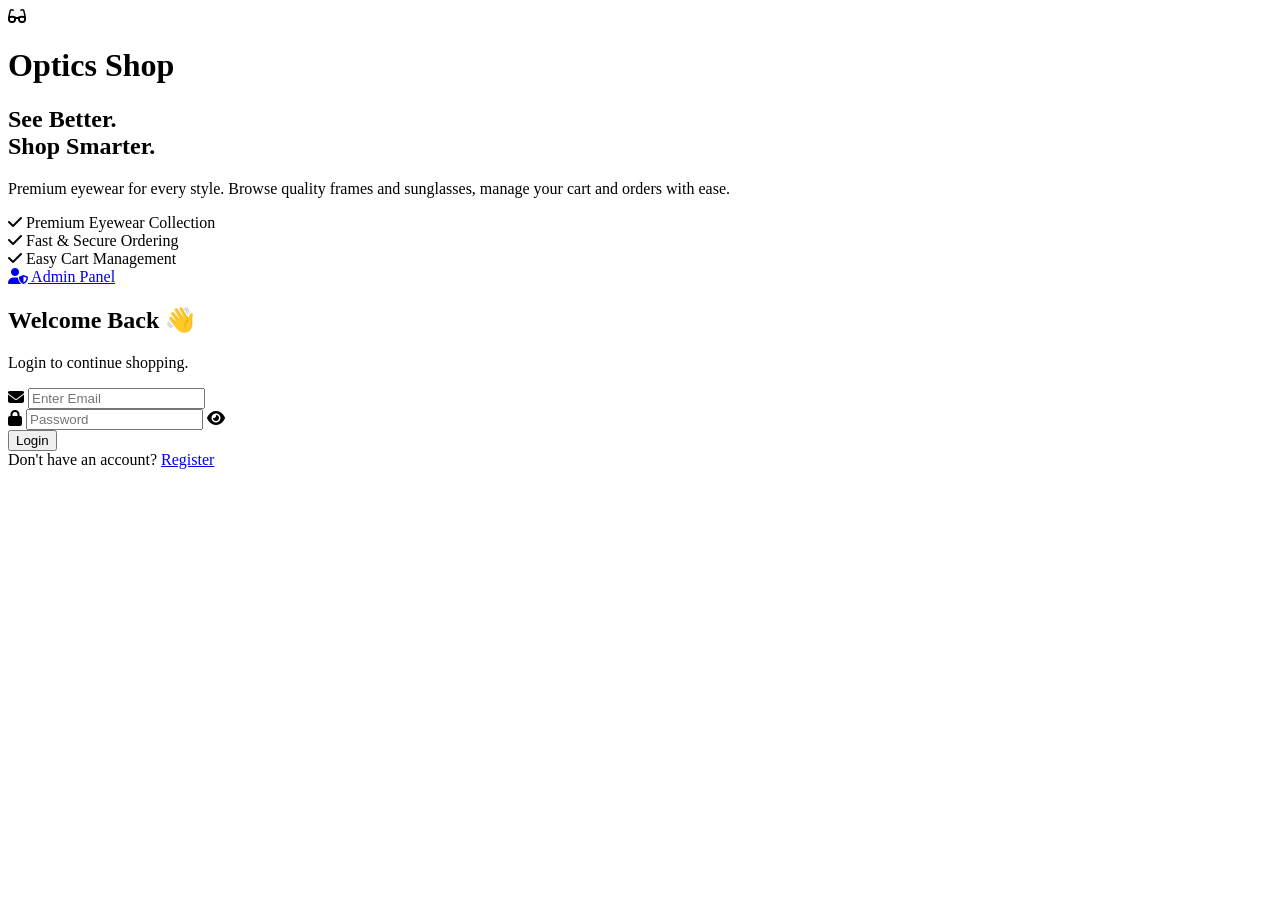
==== OpticsFrontendFinal/index.html @ ac8b8861 "Initial commit" ====
<!DOCTYPE html>
<html lang="en">

<head>

    <meta charset="UTF-8">

    <meta name="viewport" content="width=device-width, initial-scale=1.0">

    <title>Optics Shop</title>

    <link rel="stylesheet" href="css/common.css">
    <link rel="stylesheet" href="css/home.css">

    <link rel="preconnect" href="https://fonts.googleapis.com">

    <link rel="preconnect" href="https://fonts.gstatic.com" crossorigin>

    <link href="https://fonts.googleapis.com/css2?family=Poppins:wght@300;400;500;600;700&display=swap" rel="stylesheet">

    <link rel="stylesheet"
        href="https://cdnjs.cloudflare.com/ajax/libs/font-awesome/6.7.2/css/all.min.css">

</head>

<body>

    <!-- ================= NAVBAR ================= -->

    <nav>

        <div class="logo">

            <i class="fa-solid fa-glasses"></i>

            <h2>Optics Shop</h2>

        </div>

        <div class="search-box">

            <input type="text"
                   id="search"
                   placeholder="Search products...">

            <i class="fa-solid fa-magnifying-glass"></i>

        </div>

        <div class="nav-right">

            <button id="cartBtn">

                <i class="fa-solid fa-cart-shopping"></i>

                Cart

            </button>

            <button id="ordersBtn">

                <i class="fa-solid fa-box"></i>

                Orders

            </button>

            <button id="accountBtn">

                <i class="fa-solid fa-user-pen"></i>

                Account

            </button>

            <div class="user-info">

                <i class="fa-solid fa-user"></i>

                <span id="customerName">

                    Welcome

                </span>

            </div>

            <button id="logoutBtn">

                <i class="fa-solid fa-right-from-bracket"></i>

            </button>

        </div>

    </nav>

    <!-- ================= MAIN ================= -->

    <div class="main-container">

        <!-- Sidebar -->

        <aside>

            <h3>

                Categories

            </h3>

            <div id="categoryContainer">

                <!-- Categories will come from backend -->

            </div>

        </aside>

        <!-- Products -->

        <section>

            <div class="products-header">

                <h2>

                    Our Products

                </h2>

                <select id="sortPrice" onchange="sortProducts(this.value)">

                    <option value="">Sort by Price</option>

                    <option value="asc">Price: Low to High</option>

                    <option value="desc">Price: High to Low</option>

                </select>

            </div>

            <div id="productContainer">

                <!-- Product Cards -->

            </div>

        </section>

    </div>

    <script src="js/api.js"></script>

    <script src="js/utils.js"></script>

    <script src="js/home.js"></script>

</body>

</html>
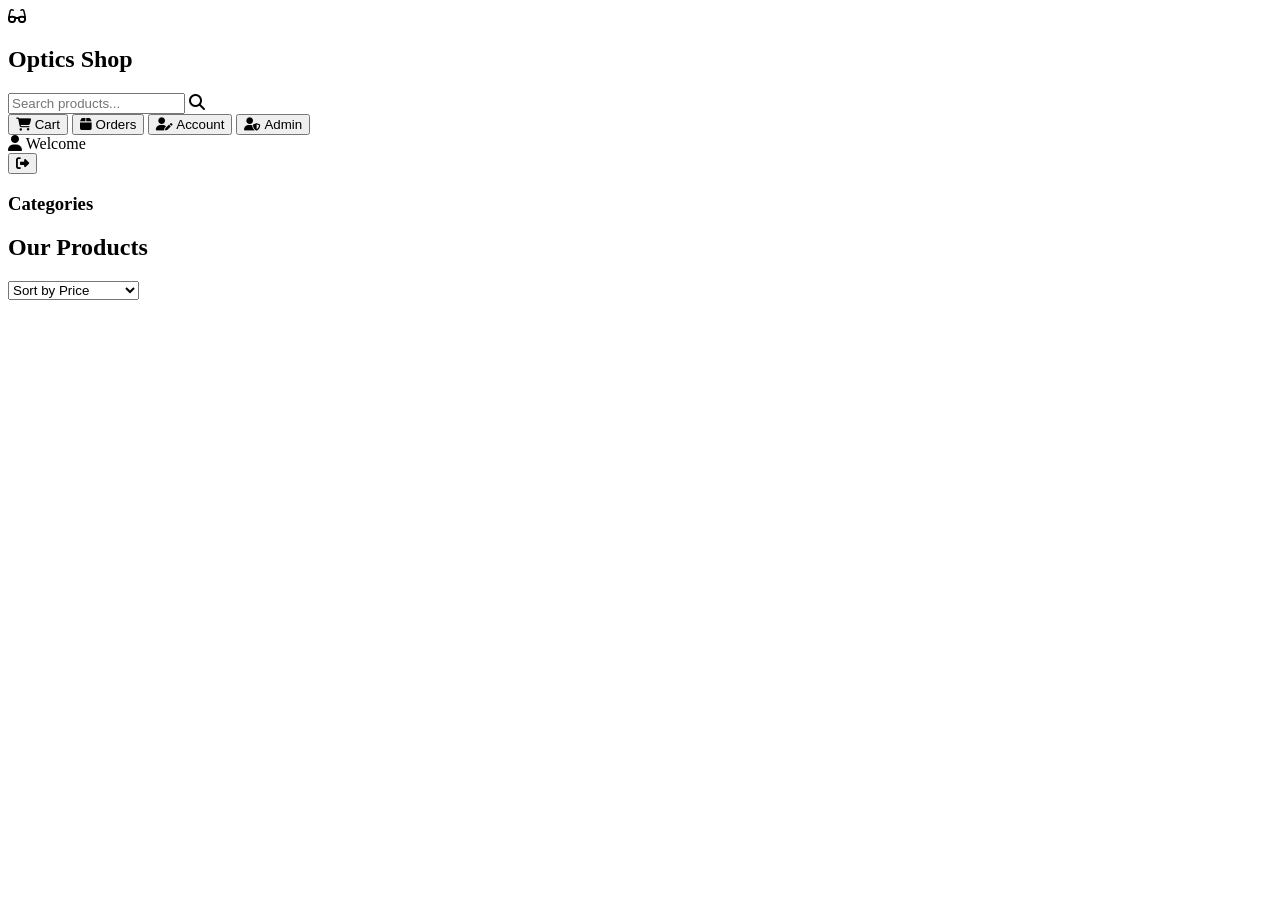
==== commit 057458c5: "Add admin login and update application" ====
--- a/OpticsFrontendFinal/index.html
+++ b/OpticsFrontendFinal/index.html
@@ -14,12 +14,15 @@
 
     <link rel="preconnect" href="https://fonts.googleapis.com">
 
-    <link rel="preconnect" href="https://fonts.gstatic.com" crossorigin>
-
-    <link href="https://fonts.googleapis.com/css2?family=Poppins:wght@300;400;500;600;700&display=swap" rel="stylesheet">
+    <link rel="preconnect"
+          href="https://fonts.gstatic.com"
+          crossorigin>
+
+    <link href="https://fonts.googleapis.com/css2?family=Poppins:wght@300;400;500;600;700&display=swap"
+          rel="stylesheet">
 
     <link rel="stylesheet"
-        href="https://cdnjs.cloudflare.com/ajax/libs/font-awesome/6.7.2/css/all.min.css">
+          href="https://cdnjs.cloudflare.com/ajax/libs/font-awesome/6.7.2/css/all.min.css">
 
 </head>
 
@@ -36,6 +39,7 @@
             <h2>Optics Shop</h2>
 
         </div>
+
 
         <div class="search-box">
 
@@ -47,6 +51,7 @@
 
         </div>
 
+
         <div class="nav-right">
 
             <button id="cartBtn">
@@ -57,6 +62,7 @@
 
             </button>
 
+
             <button id="ordersBtn">
 
                 <i class="fa-solid fa-box"></i>
@@ -65,6 +71,7 @@
 
             </button>
 
+
             <button id="accountBtn">
 
                 <i class="fa-solid fa-user-pen"></i>
@@ -73,6 +80,18 @@
 
             </button>
 
+
+            <!-- ADMIN BUTTON -->
+
+            <button id="adminBtn">
+
+                <i class="fa-solid fa-user-shield"></i>
+
+                Admin
+
+            </button>
+
+
             <div class="user-info">
 
                 <i class="fa-solid fa-user"></i>
@@ -85,6 +104,7 @@
 
             </div>
 
+
             <button id="logoutBtn">
 
                 <i class="fa-solid fa-right-from-bracket"></i>
@@ -95,11 +115,13 @@
 
     </nav>
 
+
     <!-- ================= MAIN ================= -->
 
     <div class="main-container">
 
-        <!-- Sidebar -->
+
+        <!-- ================= SIDEBAR ================= -->
 
         <aside>
 
@@ -109,6 +131,7 @@
 
             </h3>
 
+
             <div id="categoryContainer">
 
                 <!-- Categories will come from backend -->
@@ -117,7 +140,8 @@
 
         </aside>
 
-        <!-- Products -->
+
+        <!-- ================= PRODUCTS ================= -->
 
         <section>
 
@@ -129,18 +153,33 @@
 
                 </h2>
 
-                <select id="sortPrice" onchange="sortProducts(this.value)">
-
-                    <option value="">Sort by Price</option>
-
-                    <option value="asc">Price: Low to High</option>
-
-                    <option value="desc">Price: High to Low</option>
+
+                <select id="sortPrice"
+                        onchange="sortProducts(this.value)">
+
+                    <option value="">
+
+                        Sort by Price
+
+                    </option>
+
+                    <option value="asc">
+
+                        Price: Low to High
+
+                    </option>
+
+                    <option value="desc">
+
+                        Price: High to Low
+
+                    </option>
 
                 </select>
 
             </div>
 
+
             <div id="productContainer">
 
                 <!-- Product Cards -->
@@ -151,6 +190,9 @@
 
     </div>
 
+
+    <!-- ================= JAVASCRIPT ================= -->
+
     <script src="js/api.js"></script>
 
     <script src="js/utils.js"></script>
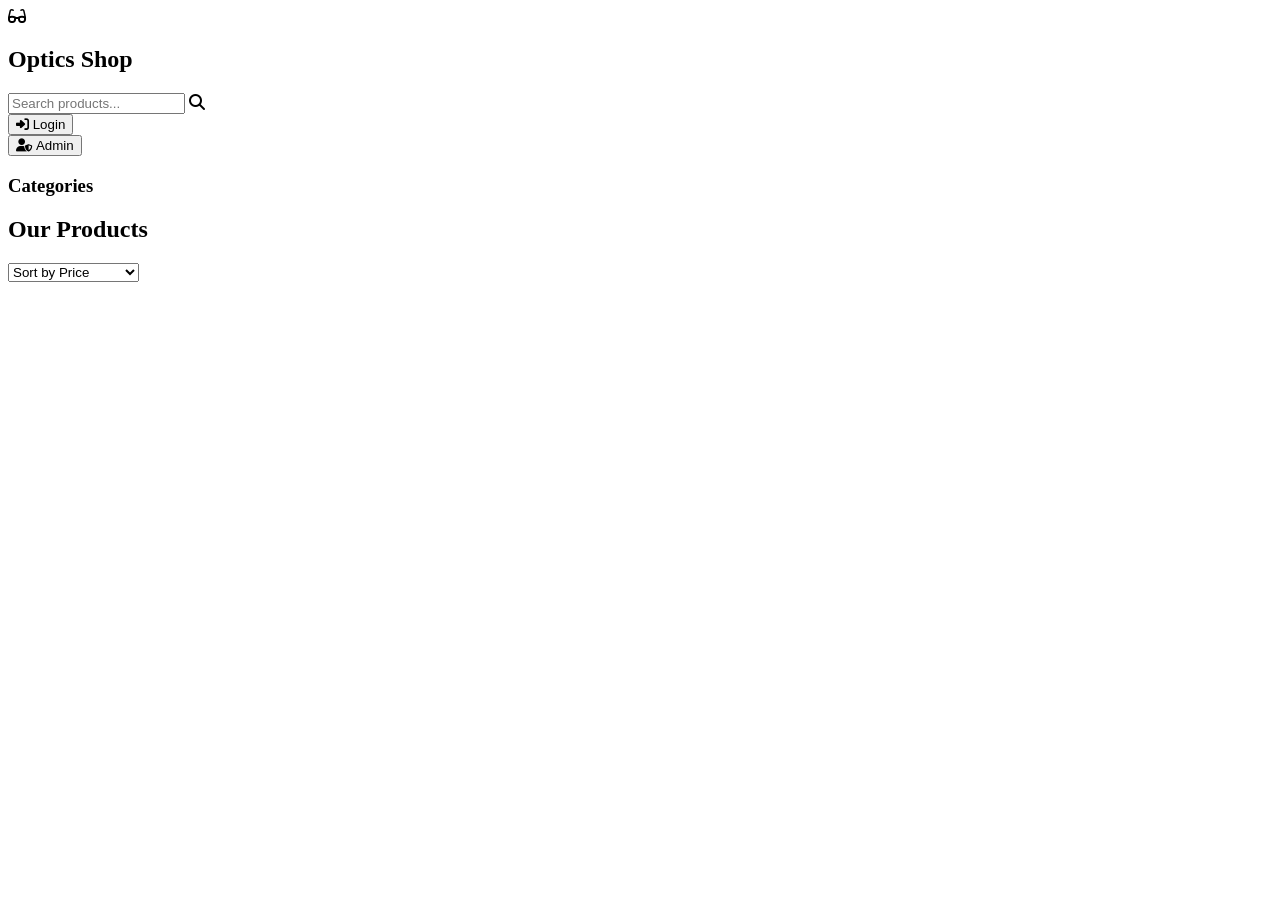
==== commit 2b81bcee: "Update customer and admin navigation" ====
--- a/OpticsFrontendFinal/index.html
+++ b/OpticsFrontendFinal/index.html
@@ -5,14 +5,17 @@
 
     <meta charset="UTF-8">
 
-    <meta name="viewport" content="width=device-width, initial-scale=1.0">
+    <meta name="viewport"
+          content="width=device-width, initial-scale=1.0">
 
     <title>Optics Shop</title>
 
     <link rel="stylesheet" href="css/common.css">
+
     <link rel="stylesheet" href="css/home.css">
 
-    <link rel="preconnect" href="https://fonts.googleapis.com">
+    <link rel="preconnect"
+          href="https://fonts.googleapis.com">
 
     <link rel="preconnect"
           href="https://fonts.gstatic.com"
@@ -26,12 +29,19 @@
 
 </head>
 
+
 <body>
 
-    <!-- ================= NAVBAR ================= -->
+
+    <!-- =========================
+         NAVBAR
+    ========================== -->
 
     <nav>
 
+
+        <!-- LOGO -->
+
         <div class="logo">
 
             <i class="fa-solid fa-glasses"></i>
@@ -41,19 +51,40 @@
         </div>
 
 
+        <!-- SEARCH -->
+
         <div class="search-box">
 
-            <input type="text"
-                   id="search"
-                   placeholder="Search products...">
+            <input
+                    type="text"
+                    id="search"
+                    placeholder="Search products...">
 
             <i class="fa-solid fa-magnifying-glass"></i>
 
         </div>
 
 
+        <!-- NAVIGATION -->
+
         <div class="nav-right">
 
+
+            <!-- LOGIN
+                 Visible for guest -->
+
+            <button id="loginBtn">
+
+                <i class="fa-solid fa-right-to-bracket"></i>
+
+                Login
+
+            </button>
+
+
+            <!-- CART
+                 Visible for logged-in customer -->
+
             <button id="cartBtn">
 
                 <i class="fa-solid fa-cart-shopping"></i>
@@ -63,6 +94,9 @@
             </button>
 
 
+            <!-- ORDERS
+                 Visible for logged-in customer -->
+
             <button id="ordersBtn">
 
                 <i class="fa-solid fa-box"></i>
@@ -72,6 +106,9 @@
             </button>
 
 
+            <!-- ACCOUNT
+                 Visible for logged-in customer -->
+
             <button id="accountBtn">
 
                 <i class="fa-solid fa-user-pen"></i>
@@ -81,7 +118,8 @@
             </button>
 
 
-            <!-- ADMIN BUTTON -->
+            <!-- ADMIN
+                 Visible for guest -->
 
             <button id="adminBtn">
 
@@ -92,36 +130,48 @@
             </button>
 
 
+            <!-- CUSTOMER INFORMATION
+                 Visible for logged-in customer -->
+
             <div class="user-info">
 
                 <i class="fa-solid fa-user"></i>
 
                 <span id="customerName">
 
-                    Welcome
-
                 </span>
 
             </div>
 
 
+            <!-- LOGOUT
+                 Visible for logged-in customer -->
+
             <button id="logoutBtn">
 
                 <i class="fa-solid fa-right-from-bracket"></i>
 
-            </button>
+                Logout
+
+            </button>
+
 
         </div>
 
     </nav>
 
 
-    <!-- ================= MAIN ================= -->
+
+    <!-- =========================
+         MAIN CONTAINER
+    ========================== -->
 
     <div class="main-container">
 
 
-        <!-- ================= SIDEBAR ================= -->
+        <!-- =========================
+             SIDEBAR
+        ========================== -->
 
         <aside>
 
@@ -141,10 +191,14 @@
         </aside>
 
 
-        <!-- ================= PRODUCTS ================= -->
+
+        <!-- =========================
+             PRODUCTS
+        ========================== -->
 
         <section>
 
+
             <div class="products-header">
 
                 <h2>
@@ -154,7 +208,8 @@
                 </h2>
 
 
-                <select id="sortPrice"
+                <select
+                        id="sortPrice"
                         onchange="sortProducts(this.value)">
 
                     <option value="">
@@ -186,12 +241,17 @@
 
             </div>
 
+
         </section>
 
+
     </div>
 
 
-    <!-- ================= JAVASCRIPT ================= -->
+
+    <!-- =========================
+         JAVASCRIPT
+    ========================== -->
 
     <script src="js/api.js"></script>
 
@@ -199,6 +259,7 @@
 
     <script src="js/home.js"></script>
 
+
 </body>
 
 </html>
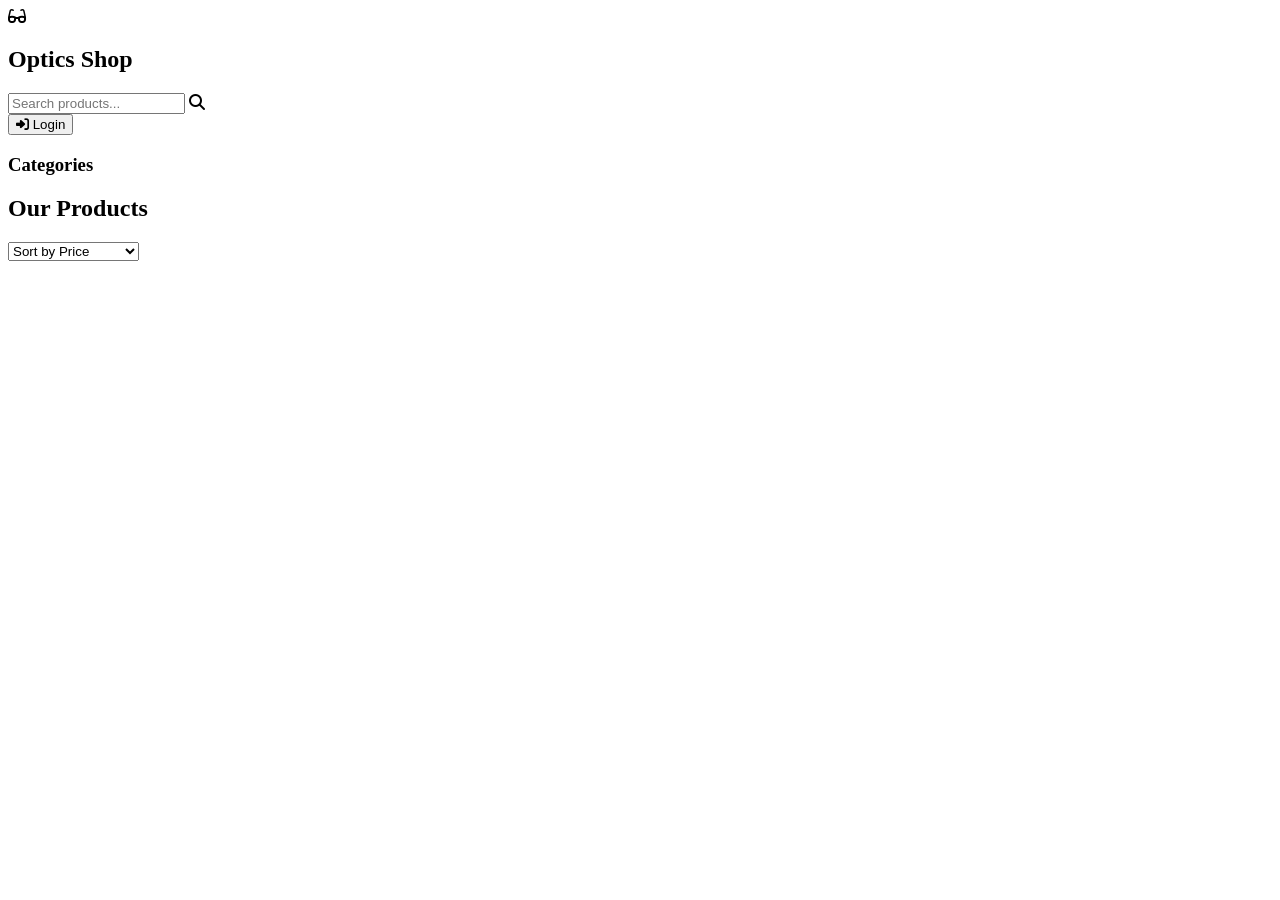
==== commit 3e3b084f: "Finalize guest customer and admin navigation" ====
--- a/OpticsFrontendFinal/index.html
+++ b/OpticsFrontendFinal/index.html
@@ -11,7 +11,6 @@
     <title>Optics Shop</title>
 
     <link rel="stylesheet" href="css/common.css">
-
     <link rel="stylesheet" href="css/home.css">
 
     <link rel="preconnect"
@@ -33,231 +32,215 @@
 <body>
 
 
+<!-- =========================
+     NAVBAR
+========================== -->
+
+<nav>
+
+
+    <!-- LOGO -->
+
+    <div class="logo">
+
+        <i class="fa-solid fa-glasses"></i>
+
+        <h2>Optics Shop</h2>
+
+    </div>
+
+
+    <!-- SEARCH -->
+
+    <div class="search-box">
+
+        <input
+            type="text"
+            id="search"
+            placeholder="Search products...">
+
+        <i class="fa-solid fa-magnifying-glass"></i>
+
+    </div>
+
+
+    <!-- NAVIGATION -->
+
+    <div class="nav-right">
+
+
+        <!-- LOGIN
+             Visible for guest -->
+
+        <button id="loginBtn">
+
+            <i class="fa-solid fa-right-to-bracket"></i>
+
+            Login
+
+        </button>
+
+
+        <!-- CART
+             Visible for logged-in customer -->
+
+        <button id="cartBtn">
+
+            <i class="fa-solid fa-cart-shopping"></i>
+
+            Cart
+
+        </button>
+
+
+        <!-- ORDERS
+             Visible for logged-in customer -->
+
+        <button id="ordersBtn">
+
+            <i class="fa-solid fa-box"></i>
+
+            Orders
+
+        </button>
+
+
+        <!-- ACCOUNT
+             Visible for logged-in customer -->
+
+        <button id="accountBtn">
+
+            <i class="fa-solid fa-user-pen"></i>
+
+            Account
+
+        </button>
+
+
+        <!-- CUSTOMER NAME -->
+
+        <div class="user-info">
+
+            <i class="fa-solid fa-user"></i>
+
+            <span id="customerName"></span>
+
+        </div>
+
+
+        <!-- LOGOUT -->
+
+        <button id="logoutBtn">
+
+            <i class="fa-solid fa-right-from-bracket"></i>
+
+            Logout
+
+        </button>
+
+
+    </div>
+
+</nav>
+
+
+
+<!-- =========================
+     MAIN CONTAINER
+========================== -->
+
+<div class="main-container">
+
+
     <!-- =========================
-         NAVBAR
+         SIDEBAR
     ========================== -->
 
-    <nav>
-
-
-        <!-- LOGO -->
-
-        <div class="logo">
-
-            <i class="fa-solid fa-glasses"></i>
-
-            <h2>Optics Shop</h2>
-
-        </div>
-
-
-        <!-- SEARCH -->
-
-        <div class="search-box">
-
-            <input
-                    type="text"
-                    id="search"
-                    placeholder="Search products...">
-
-            <i class="fa-solid fa-magnifying-glass"></i>
-
-        </div>
-
-
-        <!-- NAVIGATION -->
-
-        <div class="nav-right">
-
-
-            <!-- LOGIN
-                 Visible for guest -->
-
-            <button id="loginBtn">
-
-                <i class="fa-solid fa-right-to-bracket"></i>
-
-                Login
-
-            </button>
-
-
-            <!-- CART
-                 Visible for logged-in customer -->
-
-            <button id="cartBtn">
-
-                <i class="fa-solid fa-cart-shopping"></i>
-
-                Cart
-
-            </button>
-
-
-            <!-- ORDERS
-                 Visible for logged-in customer -->
-
-            <button id="ordersBtn">
-
-                <i class="fa-solid fa-box"></i>
-
-                Orders
-
-            </button>
-
-
-            <!-- ACCOUNT
-                 Visible for logged-in customer -->
-
-            <button id="accountBtn">
-
-                <i class="fa-solid fa-user-pen"></i>
-
-                Account
-
-            </button>
-
-
-            <!-- ADMIN
-                 Visible for guest -->
-
-            <button id="adminBtn">
-
-                <i class="fa-solid fa-user-shield"></i>
-
-                Admin
-
-            </button>
-
-
-            <!-- CUSTOMER INFORMATION
-                 Visible for logged-in customer -->
-
-            <div class="user-info">
-
-                <i class="fa-solid fa-user"></i>
-
-                <span id="customerName">
-
-                </span>
-
-            </div>
-
-
-            <!-- LOGOUT
-                 Visible for logged-in customer -->
-
-            <button id="logoutBtn">
-
-                <i class="fa-solid fa-right-from-bracket"></i>
-
-                Logout
-
-            </button>
-
-
-        </div>
-
-    </nav>
+    <aside>
+
+        <h3>
+
+            Categories
+
+        </h3>
+
+
+        <div id="categoryContainer">
+
+            <!-- Categories loaded by JavaScript -->
+
+        </div>
+
+    </aside>
 
 
 
     <!-- =========================
-         MAIN CONTAINER
+         PRODUCTS
     ========================== -->
 
-    <div class="main-container">
-
-
-        <!-- =========================
-             SIDEBAR
-        ========================== -->
-
-        <aside>
-
-            <h3>
-
-                Categories
-
-            </h3>
-
-
-            <div id="categoryContainer">
-
-                <!-- Categories will come from backend -->
-
-            </div>
-
-        </aside>
-
-
-
-        <!-- =========================
-             PRODUCTS
-        ========================== -->
-
-        <section>
-
-
-            <div class="products-header">
-
-                <h2>
-
-                    Our Products
-
-                </h2>
-
-
-                <select
-                        id="sortPrice"
-                        onchange="sortProducts(this.value)">
-
-                    <option value="">
-
-                        Sort by Price
-
-                    </option>
-
-                    <option value="asc">
-
-                        Price: Low to High
-
-                    </option>
-
-                    <option value="desc">
-
-                        Price: High to Low
-
-                    </option>
-
-                </select>
-
-            </div>
-
-
-            <div id="productContainer">
-
-                <!-- Product Cards -->
-
-            </div>
-
-
-        </section>
-
-
-    </div>
-
-
-
-    <!-- =========================
-         JAVASCRIPT
-    ========================== -->
-
-    <script src="js/api.js"></script>
-
-    <script src="js/utils.js"></script>
-
-    <script src="js/home.js"></script>
+    <section>
+
+
+        <div class="products-header">
+
+            <h2>
+
+                Our Products
+
+            </h2>
+
+
+            <select
+                id="sortPrice"
+                onchange="sortProducts(this.value)">
+
+                <option value="">
+
+                    Sort by Price
+
+                </option>
+
+                <option value="asc">
+
+                    Price: Low to High
+
+                </option>
+
+                <option value="desc">
+
+                    Price: High to Low
+
+                </option>
+
+            </select>
+
+        </div>
+
+
+        <div id="productContainer">
+
+            <!-- Products loaded by JavaScript -->
+
+        </div>
+
+
+    </section>
+
+
+</div>
+
+
+
+<!-- =========================
+     JAVASCRIPT
+========================== -->
+
+<script src="js/api.js"></script>
+
+<script src="js/utils.js"></script>
+
+<script src="js/home.js"></script>
 
 
 </body>
